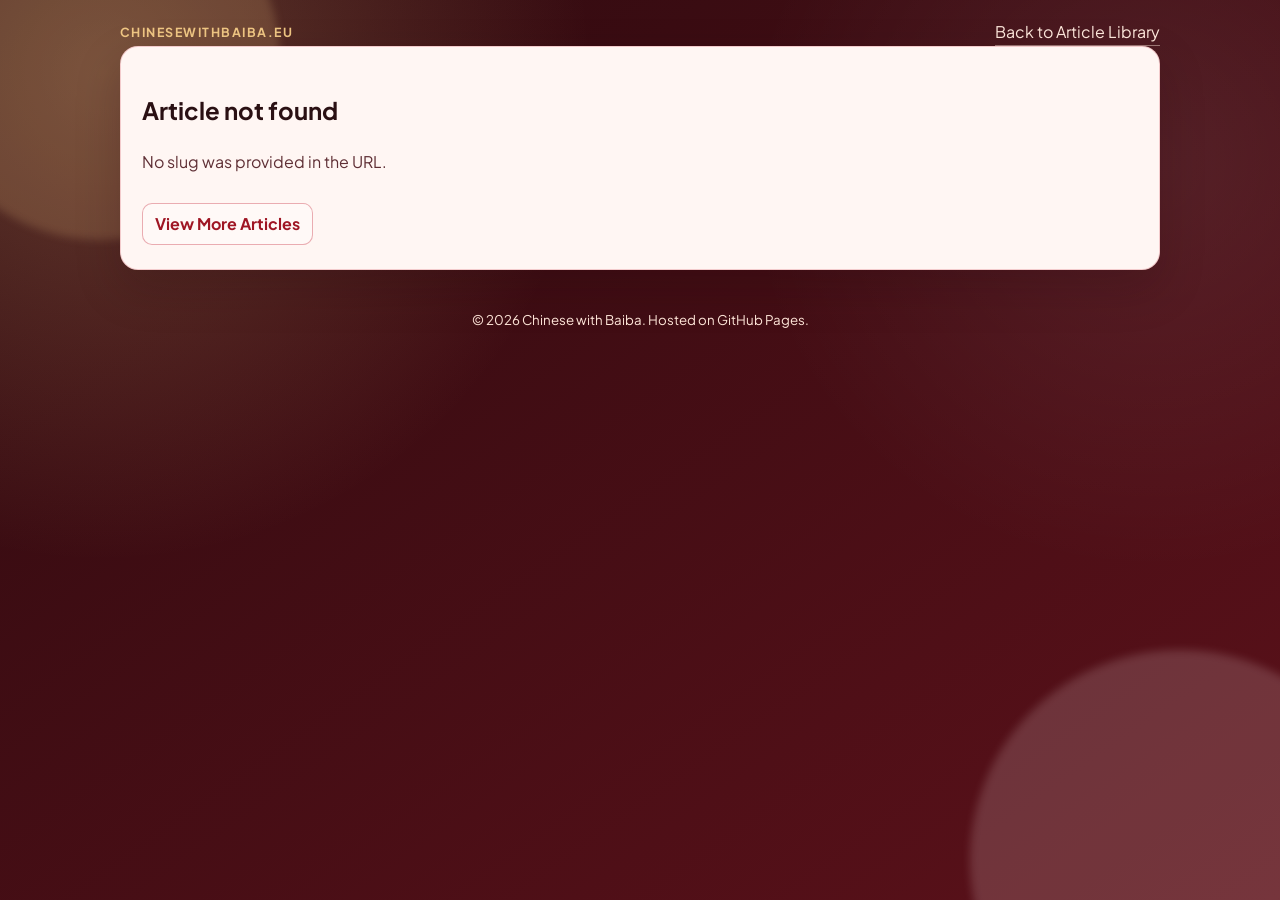
==== article.html @ 03c83db1 "Initial website setup" ====
<!DOCTYPE html>
<html lang="en">
<head>
  <meta charset="UTF-8">
  <meta name="viewport" content="width=device-width, initial-scale=1.0">
  <meta name="description" content="Article details page for Chinese with Baiba.">
  <title>Article | Chinese with Baiba</title>
  <link rel="preconnect" href="https://fonts.googleapis.com">
  <link rel="preconnect" href="https://fonts.gstatic.com" crossorigin>
  <link href="https://fonts.googleapis.com/css2?family=Noto+Serif+SC:wght@500;700&family=Plus+Jakarta+Sans:wght@400;500;700&display=swap" rel="stylesheet">
  <link rel="stylesheet" href="assets/css/styles.css">
</head>
<body>
  <div class="bg-shape bg-shape-left" aria-hidden="true"></div>
  <div class="bg-shape bg-shape-right" aria-hidden="true"></div>

  <nav class="wrapper top-nav fade-up" aria-label="Main navigation">
    <p class="site-label">chinesewithbaiba.eu</p>
    <a class="back-link" href="articles.html">Back to Article Library</a>
  </nav>

  <main class="wrapper article-layout">
    <article class="panel fade-up delay-1">
      <h1 id="articleTitle">Loading article...</h1>
      <p id="articleMeta" class="article-meta"></p>
      <div id="articleTags" class="article-tags"></div>
      <div id="articleBody" class="article-body"></div>
      <p class="section-actions">
        <a class="outline-link" href="articles.html">View More Articles</a>
      </p>
    </article>
  </main>

  <footer class="site-footer wrapper fade-up delay-4">
    <small>&copy; <span id="year"></span> Chinese with Baiba. Hosted on GitHub Pages.</small>
  </footer>

  <script src="assets/js/main.js"></script>
  <script src="assets/js/articles-data.js"></script>
  <script src="assets/js/article.js"></script>
</body>
</html>
---- assets/css/styles.css ----
:root {
  --bg-deep: #2d0a0f;
  --bg-warm: #5c111a;
  --surface: #fff6f3;
  --surface-strong: #fff0ea;
  --text: #2a1013;
  --text-soft: #5f2f35;
  --accent: #c21f30;
  --accent-dark: #9f1624;
  --gold-soft: #f0c784;
  --line: rgba(194, 31, 48, 0.2);
  --shadow: 0 18px 45px rgba(36, 8, 12, 0.22);
}

* {
  box-sizing: border-box;
}

body {
  margin: 0;
  font-family: "Plus Jakarta Sans", "Segoe UI", sans-serif;
  color: var(--text);
  background:
    radial-gradient(circle at 8% 8%, rgba(240, 199, 132, 0.25), transparent 34%),
    radial-gradient(circle at 90% 18%, rgba(255, 255, 255, 0.08), transparent 30%),
    linear-gradient(145deg, var(--bg-deep), var(--bg-warm));
  min-height: 100vh;
  line-height: 1.6;
  position: relative;
  overflow-x: hidden;
}

.wrapper {
  width: min(1040px, 92%);
  margin-inline: auto;
}

.bg-shape {
  position: fixed;
  border-radius: 999px;
  filter: blur(4px);
  z-index: 0;
  pointer-events: none;
}

.bg-shape-left {
  width: 360px;
  height: 360px;
  background: rgba(240, 199, 132, 0.18);
  top: -120px;
  left: -80px;
}

.bg-shape-right {
  width: 420px;
  height: 420px;
  background: rgba(255, 242, 238, 0.16);
  bottom: -170px;
  right: -110px;
}

.site-header {
  position: relative;
  z-index: 1;
  text-align: center;
  padding: 4.4rem 0 2rem;
}

.site-label {
  margin: 0;
  color: var(--gold-soft);
  letter-spacing: 0.12em;
  text-transform: uppercase;
  font-size: 0.78rem;
  font-weight: 700;
}

.site-header h1 {
  margin: 0.4rem 0 0;
  color: #fff6f3;
  font-family: "Noto Serif SC", serif;
  font-size: clamp(2.1rem, 4.2vw, 3.4rem);
  line-height: 1.15;
}

.subtitle {
  margin: 1rem auto 1.4rem;
  max-width: 680px;
  color: #ffe9dd;
  font-size: 1.05rem;
}

.chinese-name {
  font-family: "Noto Serif SC", serif;
  font-weight: 700;
  color: var(--gold-soft);
}

.content {
  position: relative;
  z-index: 1;
  display: grid;
  gap: 1.25rem;
  padding: 0.6rem 0 2rem;
}

.panel {
  background: var(--surface);
  border: 1px solid var(--line);
  border-radius: 18px;
  box-shadow: var(--shadow);
  padding: 1.5rem 1.3rem;
}

.panel h2 {
  margin-top: 0;
  font-size: 1.4rem;
}

.panel p {
  margin-bottom: 0;
  color: var(--text-soft);
}

.benefits-list {
  margin: 0.9rem 0 0;
  padding-left: 1.1rem;
  color: var(--text-soft);
  display: grid;
  gap: 0.35rem;
}

.tags {
  margin-top: 1rem;
  display: flex;
  flex-wrap: wrap;
  gap: 0.5rem;
}

.tag {
  background: #fbe0d8;
  color: var(--accent-dark);
  border: 1px solid rgba(194, 31, 48, 0.2);
  border-radius: 999px;
  padding: 0.28rem 0.62rem;
  font-size: 0.85rem;
  font-weight: 700;
}

.apps-grid {
  margin-top: 1rem;
  display: grid;
  grid-template-columns: repeat(auto-fit, minmax(230px, 1fr));
  gap: 0.9rem;
}

.app-card {
  border: 1px solid rgba(194, 31, 48, 0.16);
  background: var(--surface-strong);
  border-radius: 14px;
  padding: 1rem;
}

.app-card h3 {
  margin: 0 0 0.4rem;
  font-size: 1.05rem;
}

.app-card p {
  margin: 0 0 0.8rem;
  font-size: 0.96rem;
}

.app-link {
  display: inline-block;
  text-decoration: none;
  color: #ffffff;
  background: var(--accent);
  border-radius: 10px;
  padding: 0.48rem 0.78rem;
  font-weight: 600;
}

.app-link:hover {
  background: var(--accent-dark);
}

.section-actions {
  margin-top: 1rem;
}

.outline-link {
  display: inline-block;
  text-decoration: none;
  color: var(--accent-dark);
  border: 1px solid rgba(194, 31, 48, 0.35);
  border-radius: 10px;
  padding: 0.45rem 0.75rem;
  font-weight: 700;
  background: #fff9f7;
}

.outline-link:hover {
  background: #fcece7;
}

.muted {
  background: #fcece7;
}

.coming-soon {
  color: var(--accent-dark);
  font-weight: 700;
  font-size: 0.9rem;
}

.contact-card {
  margin-top: 0.9rem;
  background: var(--surface-strong);
  border: 1px solid rgba(194, 31, 48, 0.18);
  border-radius: 12px;
  padding: 1rem;
}

.contact-card p {
  margin: 0 0 0.5rem;
}

.contact-card p:last-child {
  margin-bottom: 0;
}

.mail-link {
  color: var(--accent-dark);
  font-weight: 700;
  text-decoration-thickness: 2px;
}

.site-footer {
  position: relative;
  z-index: 1;
  text-align: center;
  padding: 0.3rem 0 2rem;
  color: #ffe6d9;
}

.top-nav {
  position: relative;
  z-index: 1;
  display: flex;
  align-items: center;
  justify-content: space-between;
  padding-top: 1.2rem;
}

.top-nav .site-label {
  margin: 0;
}

.top-nav .back-link {
  color: #ffe9dd;
  text-decoration: none;
  border-bottom: 1px solid rgba(255, 233, 221, 0.45);
}

.article-list {
  display: grid;
  gap: 1rem;
}

.article-card {
  border: 1px solid rgba(194, 31, 48, 0.16);
  background: var(--surface-strong);
  border-radius: 14px;
  padding: 1rem;
}

.article-card h3 {
  margin-top: 0;
  margin-bottom: 0.45rem;
}

.article-card .article-meta {
  margin: 0 0 0.65rem;
  color: var(--accent-dark);
  font-size: 0.9rem;
  font-weight: 600;
}

.article-tags {
  display: flex;
  flex-wrap: wrap;
  gap: 0.4rem;
  margin: 0.75rem 0;
}

.article-tag {
  background: #fbe0d8;
  color: var(--accent-dark);
  border: 1px solid rgba(194, 31, 48, 0.2);
  border-radius: 999px;
  padding: 0.2rem 0.58rem;
  font-size: 0.8rem;
  font-weight: 700;
}

.article-layout {
  position: relative;
  z-index: 1;
  padding-bottom: 2rem;
}

.article-body {
  color: var(--text-soft);
}

.article-body h2,
.article-body h3 {
  color: var(--text);
  margin-top: 1.3rem;
  margin-bottom: 0.5rem;
}

.article-body p {
  margin: 0 0 0.85rem;
}

.article-body ul {
  margin-top: 0.4rem;
}

.fade-up {
  opacity: 0;
  transform: translateY(10px);
  animation: fadeUp 600ms ease forwards;
}

.delay-1 {
  animation-delay: 80ms;
}

.delay-2 {
  animation-delay: 160ms;
}

.delay-3 {
  animation-delay: 240ms;
}

.delay-4 {
  animation-delay: 320ms;
}

@keyframes fadeUp {
  to {
    opacity: 1;
    transform: translateY(0);
  }
}

@media (max-width: 640px) {
  .site-header {
    padding-top: 3.1rem;
  }

  .panel {
    padding: 1.2rem 1rem;
  }
}
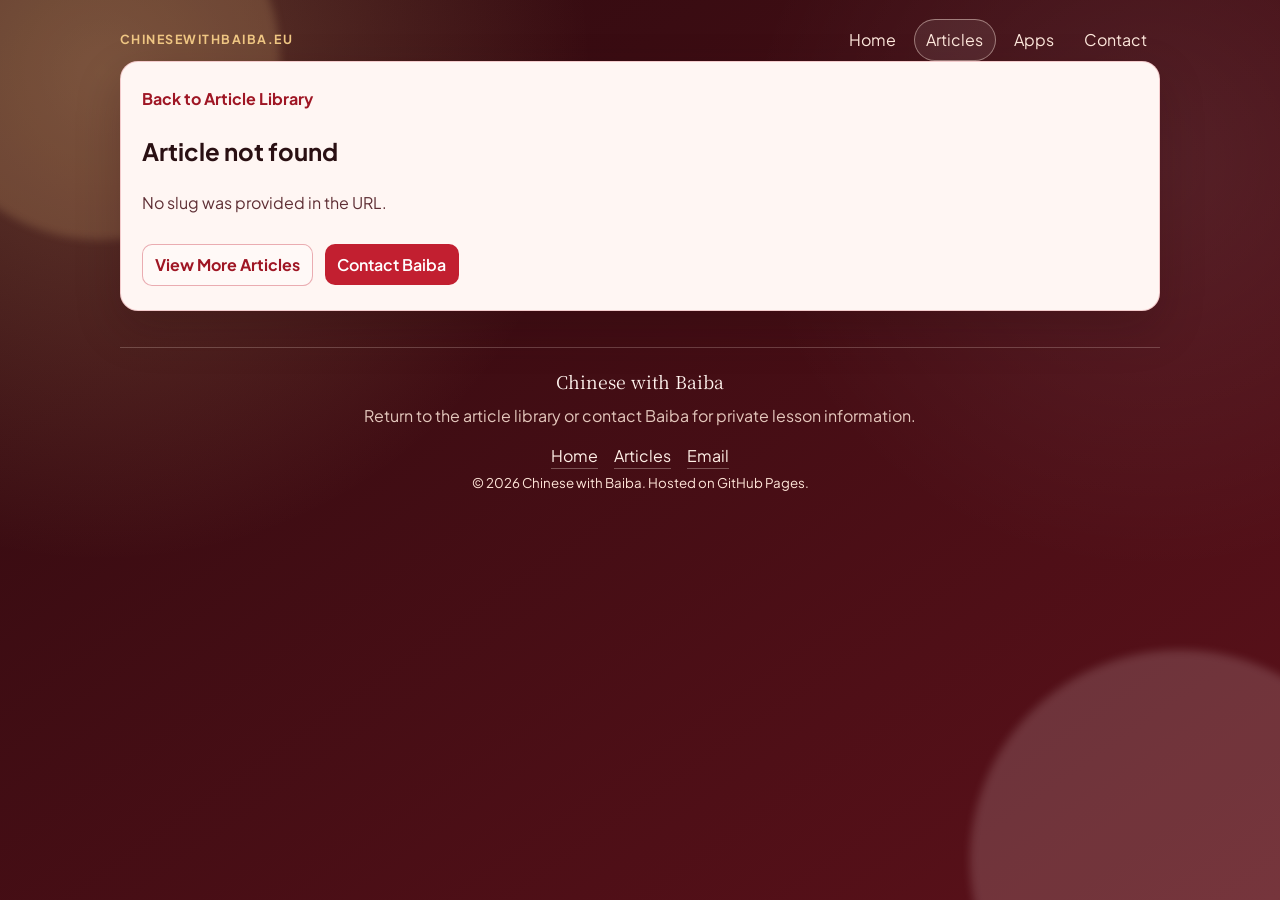
==== commit e91f938c: "Unify site navigation and layout" ====
--- a/article.html
+++ b/article.html
@@ -11,28 +11,45 @@
   <link rel="stylesheet" href="assets/css/styles.css">
 </head>
 <body>
+  <a class="skip-link" href="#mainContent">Skip to main content</a>
   <div class="bg-shape bg-shape-left" aria-hidden="true"></div>
   <div class="bg-shape bg-shape-right" aria-hidden="true"></div>
 
-  <nav class="wrapper top-nav fade-up" aria-label="Main navigation">
-    <p class="site-label">chinesewithbaiba.eu</p>
-    <a class="back-link" href="articles.html">Back to Article Library</a>
+  <nav class="wrapper top-nav fade-up" aria-label="Primary navigation">
+    <a class="site-label site-home-link" href="index.html">chinesewithbaiba.eu</a>
+    <div class="nav-links">
+      <a class="nav-link" href="index.html">Home</a>
+      <a class="nav-link" href="articles.html" aria-current="page">Articles</a>
+      <a class="nav-link" href="index.html#apps">Apps</a>
+      <a class="nav-link" href="index.html#contact">Contact</a>
+    </div>
   </nav>
 
-  <main class="wrapper article-layout">
+  <main class="wrapper article-layout" id="mainContent">
     <article class="panel fade-up delay-1">
+      <p class="article-breadcrumb"><a class="back-link" href="articles.html">Back to Article Library</a></p>
       <h1 id="articleTitle">Loading article...</h1>
       <p id="articleMeta" class="article-meta"></p>
       <div id="articleTags" class="article-tags"></div>
       <div id="articleBody" class="article-body"></div>
       <p class="section-actions">
         <a class="outline-link" href="articles.html">View More Articles</a>
+        <a class="app-link secondary-action" href="index.html#contact">Contact Baiba</a>
       </p>
     </article>
   </main>
 
   <footer class="site-footer wrapper fade-up delay-4">
-    <small>&copy; <span id="year"></span> Chinese with Baiba. Hosted on GitHub Pages.</small>
+    <div class="footer-content">
+      <p class="footer-title">Chinese with Baiba</p>
+      <p class="footer-copy">Return to the article library or contact Baiba for private lesson information.</p>
+      <div class="footer-links" aria-label="Footer links">
+        <a href="index.html">Home</a>
+        <a href="articles.html">Articles</a>
+        <a href="mailto:Chinesewithbaiba@gmail.com">Email</a>
+      </div>
+      <small>&copy; <span id="year"></span> Chinese with Baiba. Hosted on GitHub Pages.</small>
+    </div>
   </footer>
 
   <script src="assets/js/main.js"></script>
--- a/assets/css/styles.css
+++ b/assets/css/styles.css
@@ -16,6 +16,10 @@
   box-sizing: border-box;
 }
 
+html {
+  scroll-behavior: smooth;
+}
+
 body {
   margin: 0;
   font-family: "Plus Jakarta Sans", "Segoe UI", sans-serif;
@@ -30,9 +34,35 @@
   overflow-x: hidden;
 }
 
+a {
+  transition: color 180ms ease, background-color 180ms ease, border-color 180ms ease, opacity 180ms ease;
+}
+
+a:focus-visible {
+  outline: 3px solid rgba(240, 199, 132, 0.9);
+  outline-offset: 3px;
+}
+
 .wrapper {
   width: min(1040px, 92%);
   margin-inline: auto;
+}
+
+.skip-link {
+  position: absolute;
+  left: 1rem;
+  top: -3rem;
+  z-index: 5;
+  background: #fff8f4;
+  color: var(--accent-dark);
+  padding: 0.7rem 0.95rem;
+  border-radius: 12px;
+  font-weight: 700;
+  text-decoration: none;
+}
+
+.skip-link:focus {
+  top: 1rem;
 }
 
 .bg-shape {
@@ -75,6 +105,10 @@
   font-weight: 700;
 }
 
+.site-home-link {
+  text-decoration: none;
+}
+
 .site-header h1 {
   margin: 0.4rem 0 0;
   color: #fff6f3;
@@ -90,6 +124,21 @@
   font-size: 1.05rem;
 }
 
+.hero-support {
+  margin: 0 auto;
+  max-width: 760px;
+  color: rgba(255, 233, 221, 0.88);
+  font-size: 0.98rem;
+}
+
+.hero-actions {
+  margin-top: 1.35rem;
+  display: flex;
+  justify-content: center;
+  flex-wrap: wrap;
+  gap: 0.75rem;
+}
+
 .chinese-name {
   font-family: "Noto Serif SC", serif;
   font-weight: 700;
@@ -185,6 +234,10 @@
   background: var(--accent-dark);
 }
 
+.secondary-action {
+  margin-left: 0.55rem;
+}
+
 .section-actions {
   margin-top: 1rem;
 }
@@ -244,12 +297,50 @@
   color: #ffe6d9;
 }
 
+.footer-content {
+  border-top: 1px solid rgba(255, 233, 221, 0.22);
+  padding-top: 1.2rem;
+}
+
+.footer-title {
+  margin: 0;
+  font-family: "Noto Serif SC", serif;
+  font-size: 1.1rem;
+  color: #fff3ee;
+}
+
+.footer-copy {
+  margin: 0.45rem auto 0;
+  max-width: 620px;
+  color: rgba(255, 230, 217, 0.86);
+}
+
+.footer-links {
+  margin-top: 0.9rem;
+  display: flex;
+  justify-content: center;
+  flex-wrap: wrap;
+  gap: 1rem;
+}
+
+.footer-links a {
+  color: #fff0e7;
+  text-decoration: none;
+  border-bottom: 1px solid rgba(255, 240, 231, 0.3);
+}
+
+.footer-links a:hover {
+  border-color: rgba(255, 240, 231, 0.8);
+}
+
 .top-nav {
   position: relative;
   z-index: 1;
   display: flex;
   align-items: center;
   justify-content: space-between;
+  gap: 1rem;
+  flex-wrap: wrap;
   padding-top: 1.2rem;
 }
 
@@ -257,10 +348,31 @@
   margin: 0;
 }
 
+.nav-links {
+  display: flex;
+  align-items: center;
+  flex-wrap: wrap;
+  gap: 0.35rem;
+}
+
+.nav-link,
 .top-nav .back-link {
   color: #ffe9dd;
   text-decoration: none;
-  border-bottom: 1px solid rgba(255, 233, 221, 0.45);
+  border: 1px solid transparent;
+  border-radius: 999px;
+  padding: 0.45rem 0.72rem;
+}
+
+.nav-link:hover,
+.top-nav .back-link:hover {
+  border-color: rgba(255, 233, 221, 0.28);
+  background: rgba(255, 255, 255, 0.06);
+}
+
+.nav-link[aria-current="page"] {
+  border-color: rgba(255, 233, 221, 0.45);
+  background: rgba(255, 255, 255, 0.08);
 }
 
 .article-list {
@@ -310,6 +422,21 @@
   padding-bottom: 2rem;
 }
 
+.article-breadcrumb {
+  margin-top: 0;
+  margin-bottom: 1rem;
+}
+
+.article-breadcrumb .back-link {
+  color: var(--accent-dark);
+  font-weight: 700;
+  text-decoration: none;
+}
+
+.article-breadcrumb .back-link:hover {
+  text-decoration: underline;
+}
+
 .article-body {
   color: var(--text-soft);
 }
@@ -363,7 +490,42 @@
     padding-top: 3.1rem;
   }
 
+  .top-nav {
+    justify-content: center;
+  }
+
+  .nav-links {
+    justify-content: center;
+  }
+
+  .hero-actions,
+  .section-actions {
+    display: flex;
+    flex-wrap: wrap;
+    gap: 0.7rem;
+  }
+
+  .secondary-action {
+    margin-left: 0;
+  }
+
   .panel {
     padding: 1.2rem 1rem;
   }
 }
+
+@media (prefers-reduced-motion: reduce) {
+  html {
+    scroll-behavior: auto;
+  }
+
+  a {
+    transition: none;
+  }
+
+  .fade-up {
+    opacity: 1;
+    transform: none;
+    animation: none;
+  }
+}
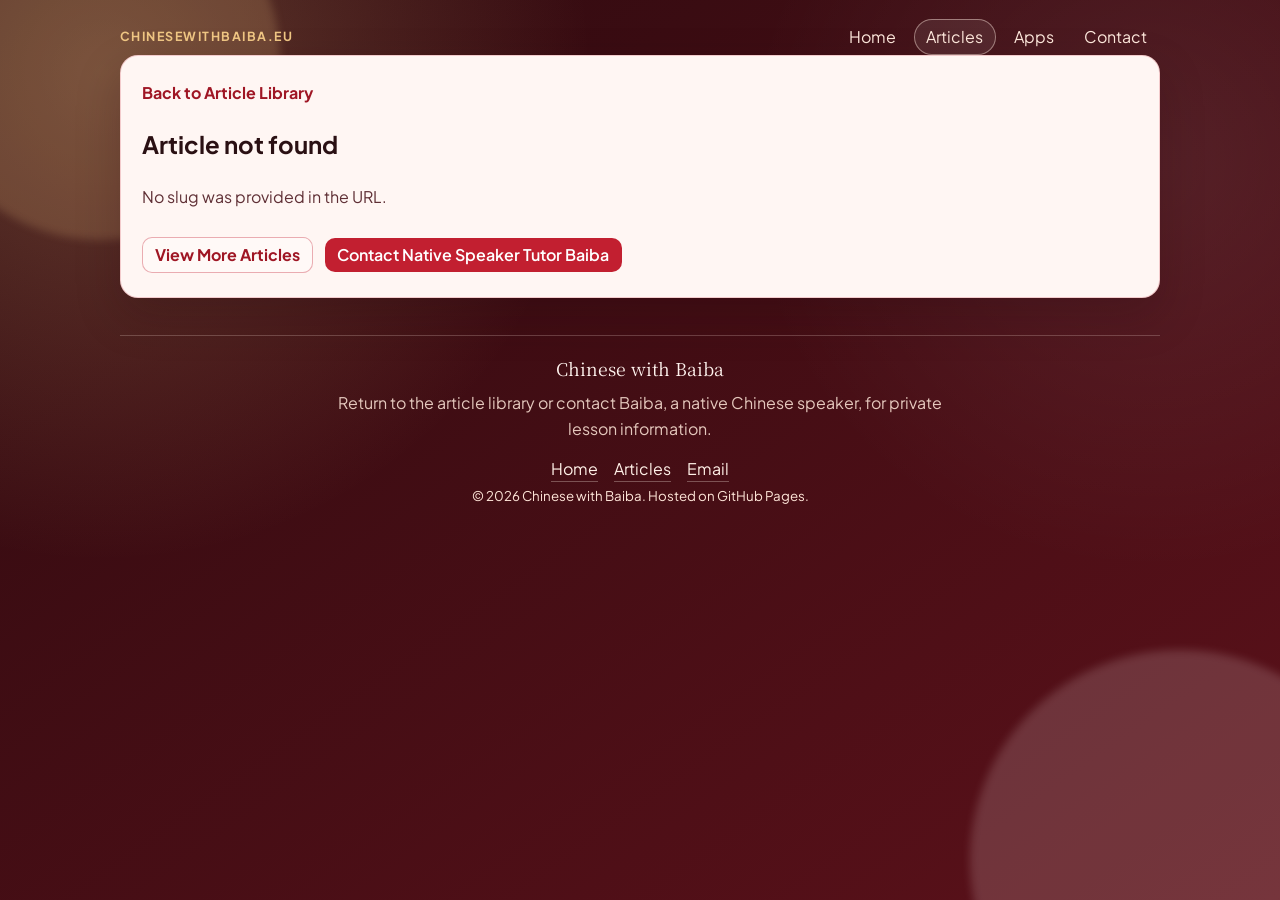
==== commit b2b2408f: "Refine site copy and button alignment" ====
--- a/article.html
+++ b/article.html
@@ -3,7 +3,7 @@
 <head>
   <meta charset="UTF-8">
   <meta name="viewport" content="width=device-width, initial-scale=1.0">
-  <meta name="description" content="Article details page for Chinese with Baiba.">
+  <meta name="description" content="Article details page for Chinese with Baiba, a native Chinese speaker tutor.">
   <title>Article | Chinese with Baiba</title>
   <link rel="preconnect" href="https://fonts.googleapis.com">
   <link rel="preconnect" href="https://fonts.gstatic.com" crossorigin>
@@ -34,7 +34,7 @@
       <div id="articleBody" class="article-body"></div>
       <p class="section-actions">
         <a class="outline-link" href="articles.html">View More Articles</a>
-        <a class="app-link secondary-action" href="index.html#contact">Contact Baiba</a>
+        <a class="app-link secondary-action" href="index.html#contact">Contact Native Speaker Tutor Baiba</a>
       </p>
     </article>
   </main>
@@ -42,7 +42,7 @@
   <footer class="site-footer wrapper fade-up delay-4">
     <div class="footer-content">
       <p class="footer-title">Chinese with Baiba</p>
-      <p class="footer-copy">Return to the article library or contact Baiba for private lesson information.</p>
+      <p class="footer-copy">Return to the article library or contact Baiba, a native Chinese speaker, for private lesson information.</p>
       <div class="footer-links" aria-label="Footer links">
         <a href="index.html">Home</a>
         <a href="articles.html">Articles</a>
--- a/assets/css/styles.css
+++ b/assets/css/styles.css
@@ -221,13 +221,16 @@
 }
 
 .app-link {
-  display: inline-block;
+  display: inline-flex;
+  align-items: center;
+  justify-content: center;
   text-decoration: none;
   color: #ffffff;
   background: var(--accent);
   border-radius: 10px;
   padding: 0.48rem 0.78rem;
   font-weight: 600;
+  line-height: 1.2;
 }
 
 .app-link:hover {
@@ -243,7 +246,9 @@
 }
 
 .outline-link {
-  display: inline-block;
+  display: inline-flex;
+  align-items: center;
+  justify-content: center;
   text-decoration: none;
   color: var(--accent-dark);
   border: 1px solid rgba(194, 31, 48, 0.35);
@@ -251,6 +256,7 @@
   padding: 0.45rem 0.75rem;
   font-weight: 700;
   background: #fff9f7;
+  line-height: 1.2;
 }
 
 .outline-link:hover {
@@ -359,9 +365,13 @@
 .top-nav .back-link {
   color: #ffe9dd;
   text-decoration: none;
+  display: inline-flex;
+  align-items: center;
+  justify-content: center;
   border: 1px solid transparent;
   border-radius: 999px;
   padding: 0.45rem 0.72rem;
+  line-height: 1.2;
 }
 
 .nav-link:hover,
